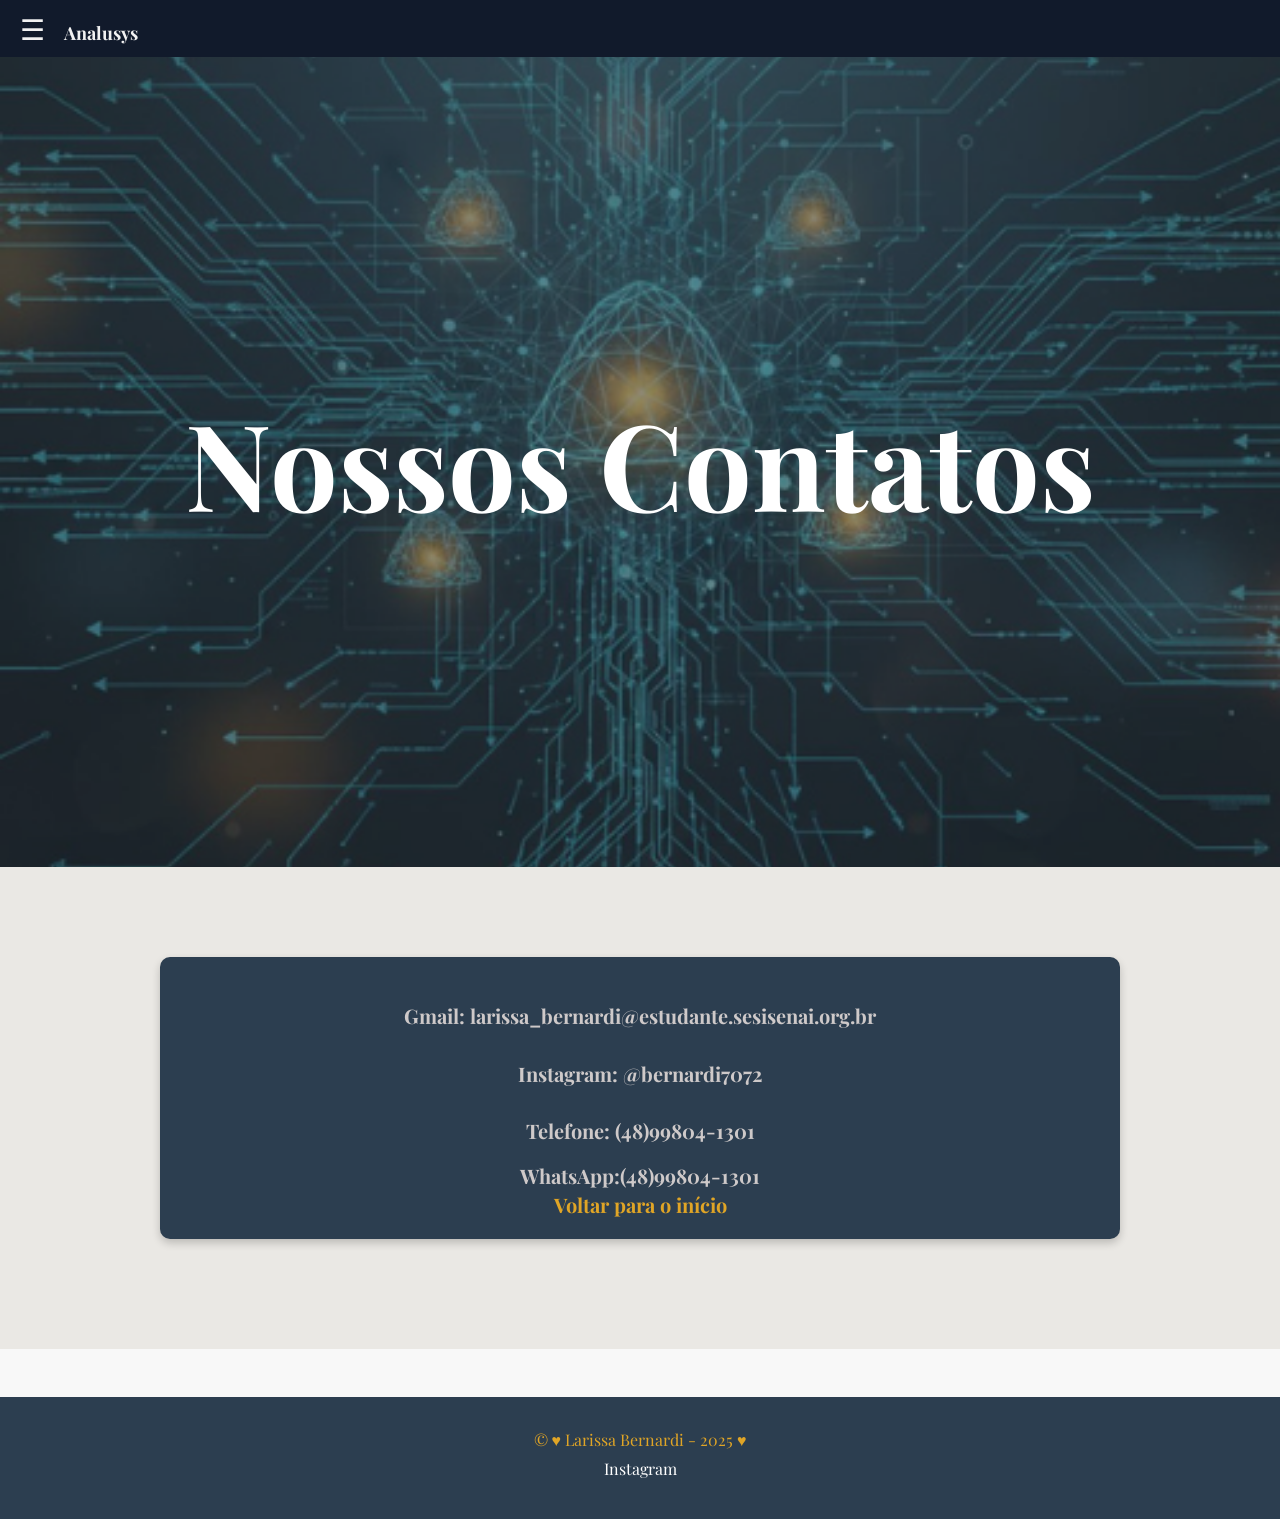
==== contato.html @ 03ae9d4e "versao 06" ====
<!DOCTYPE html>
<html lang="pt_BR">
<head>
    <meta charset="UTF-8">
    <meta name="viewport" content="width=device-width, initial-scale=1.0">
    <link rel="stylesheet" href="./contato.css">
    <link rel="shortcut icon" href="./img/logo_analusys.png" type="image/x-icon">
    <script src="./index.js"></script>
    <title>Situação de apendizagem</title>
    <link href="https://fonts.googleapis.com/css2?family=Great+Vibes&family=Playfair+Display:wght@700&display=swap" rel="stylesheet">
</head>
<body>
   <!-- Cabeçalho -->
    <header>
        <span class="menu-btn" onclick="abrirMenu()">&#9776;</span>
        <span class="logo">Analusys</span>
    </header>

    <!-- Menu lateral -->
    <nav id="menu-lateral" class="menu-lateral">
        <a href="javascript:void(0)" class="fechar" onclick="fecharMenu()">&times;</a>
        <a href="./index.html">Início</a>
        <a href="./sobre.html">Sobre</a>
        <a href="./projetos.html">Projetos</a>
    </nav>

    <!-- Banner contato -->
    <section class="hero">
        <h1><span class="nosso-contato">Nossos Contatos</span>
    </section>
    <main class="container">
        <section>
            <div class="por-que-meio">
                <div class="telefone">
                    <h1> Gmail: larissa_bernardi@estudante.sesisenai.org.br </h1>
                    <h2> <a href="https://www.instagram.com/bernardi7072/">Instagram: @bernardi7072</a> </h2>
                    <h3> Telefone: (48)99804-1301</h3>
                    <h4> <a href="https://wa.me/5548998041301" target="_blank">WhatsApp:(48)99804-1301 </a></h4>
                    <h5> <a href="./index.html">Voltar para o início</a></h5>
                </div>
            </div>
            </section>

    </main>
    <footer>
        <div class="cont-rodape">
            <p>&copy; &hearts; Larissa Bernardi - 2025 &hearts;</p>
            <p>
                <a href="https://www.instagram.com/bernardi7072/">Instagram</a>
            </p>

        </div>
    </footer>
</body>
</body>
</html>
---- contato.css ----
* {
    margin: 0;
    padding: 0;
    box-sizing: border-box;
}

body {
    font-family: 'Playfair Display', serif;
    background-color: #f8f8f8;
}

header {
    background: #111a2b;
    color: #f2f2f2;
    padding: 10px 20px;
    box-shadow: 0 2px 5px rgba(0,0,0,0.1);
}

.menu-btn {
    font-size: 28px;
    cursor: pointer;
    margin-right: 15px;
}

.logo {
    font-weight: bold;
    font-size: 18px;
}

.menu-lateral {
    height: 100%;
    width: 0;
    position: fixed;
    top: 0;
    left: 0;
    background-color: #2c3e50;
    overflow-x: hidden;
    transition: 0.4s;
    padding-top: 60px;
    z-index: 1000;
}

.menu-lateral a {
    padding: 12px 25px;
    text-decoration: none;
    font-size: 20px;
    color: white;
    display: block;
    transition: 0.3s;
}

.menu-lateral a:hover {
    background: #575757;
}

.menu-lateral .fechar {
    position: absolute;
    top: 15px;
    right: 25px;
    font-size: 36px;
    text-decoration: none;
    color: white;
}

.hero {
    background: url("img/fundo_coxinha2.png") no-repeat center center/cover;
    height: 90vh;
    display: flex;
    justify-content: center;
    align-items: center;
    text-align: center;
}

.hero h1 {
    font-size: 64px;
    color: #333;
    font-family: 'Playfair Display', serif;
}

.nosso-contato {
    color: white; 
    font-size: 120px;
}

.container {
    padding: 50px;
    background: #eae8e4;
}


.por-que-meio {
    display: flex;
    align-items: flex-start;
    justify-content: center;
    max-width: 1000px;
    margin: 20px auto;
    padding: 20px 20px 40px 20px;
}

.por-que-meio .telefone {
    font-size: 28px;
    margin-top: 25px;
    margin-bottom: 15px;
    text-align: center;
    font-family: 'Playfair Display', serif;
}

.por-que-meio .telefone{
    font-family: Arial, sans-serif;
}

.por-que-meio .telefone{
    background-color: #2c3e50;
    color: white;
    border-radius: 10px;
    width: 100%;
    max-width: 2000px;
    margin: 0 auto;
    padding: 20px;
    box-shadow: 0 4px 8px rgba(0, 0, 0, 0.2);
}

.por-que-meio h1{
    font-size: 20px;
    margin-top: 25px;
    margin-bottom: 15px;
    text-align: center;
    color: rgb(206, 201, 201);
    font-family: 'Playfair Display', serif;
}

.por-que-meio h2 a{
    font-size: 20px;
    margin-top: 25px;
    margin-bottom: 15px;
    text-align: center;
    color: rgb(206, 201, 201);
    text-decoration: none;
    font-family: 'Playfair Display', serif;
}

.por-que-meio h3{
    font-size: 20px;
    margin-top: 25px;
    margin-bottom: 15px;
    text-align: center;
    color: rgb(206, 201, 201);
    font-family: 'Playfair Display', serif;
}

.por-que-meio h4 a{
    font-size: 20px;
    margin-top: 25px;
    margin-bottom: 15px;
    text-align: center;
     color: rgb(206, 201, 201);
    text-decoration: none;
    font-family: 'Playfair Display', serif;
}

.por-que-meio h5 a{
    font-size: 20px;
    margin-top: 25px;
    margin-bottom: 15px;
    text-align: center;
     color: #e0a526;
    text-decoration: none;
    font-family: 'Playfair Display', serif;
}


footer {
    background-color: #2c3e50;
    color: #e0a526;
    text-align: center;
    padding: 2rem 0;
    margin-top: 3rem;
}

.cont-rodape p {
    margin-bottom: 0.5rem;
}

.cont-rodape p a{
    color: white;
    text-decoration: none;
}

/* Responsividade */
@media (max-width: 768px) {
    .sobre-mim .sobre-content {
        flex-direction: column;
        text-align: center;
    }

    .sobre-mim .foto img {
        width: 90%;
    }
}
@media (max-width: 768px) {
    .sobre-mim .sobre-content {
        flex-direction: column;
        text-align: center;
    }

    .sobre-mim .foto img {
        width: 90%;
    }
}
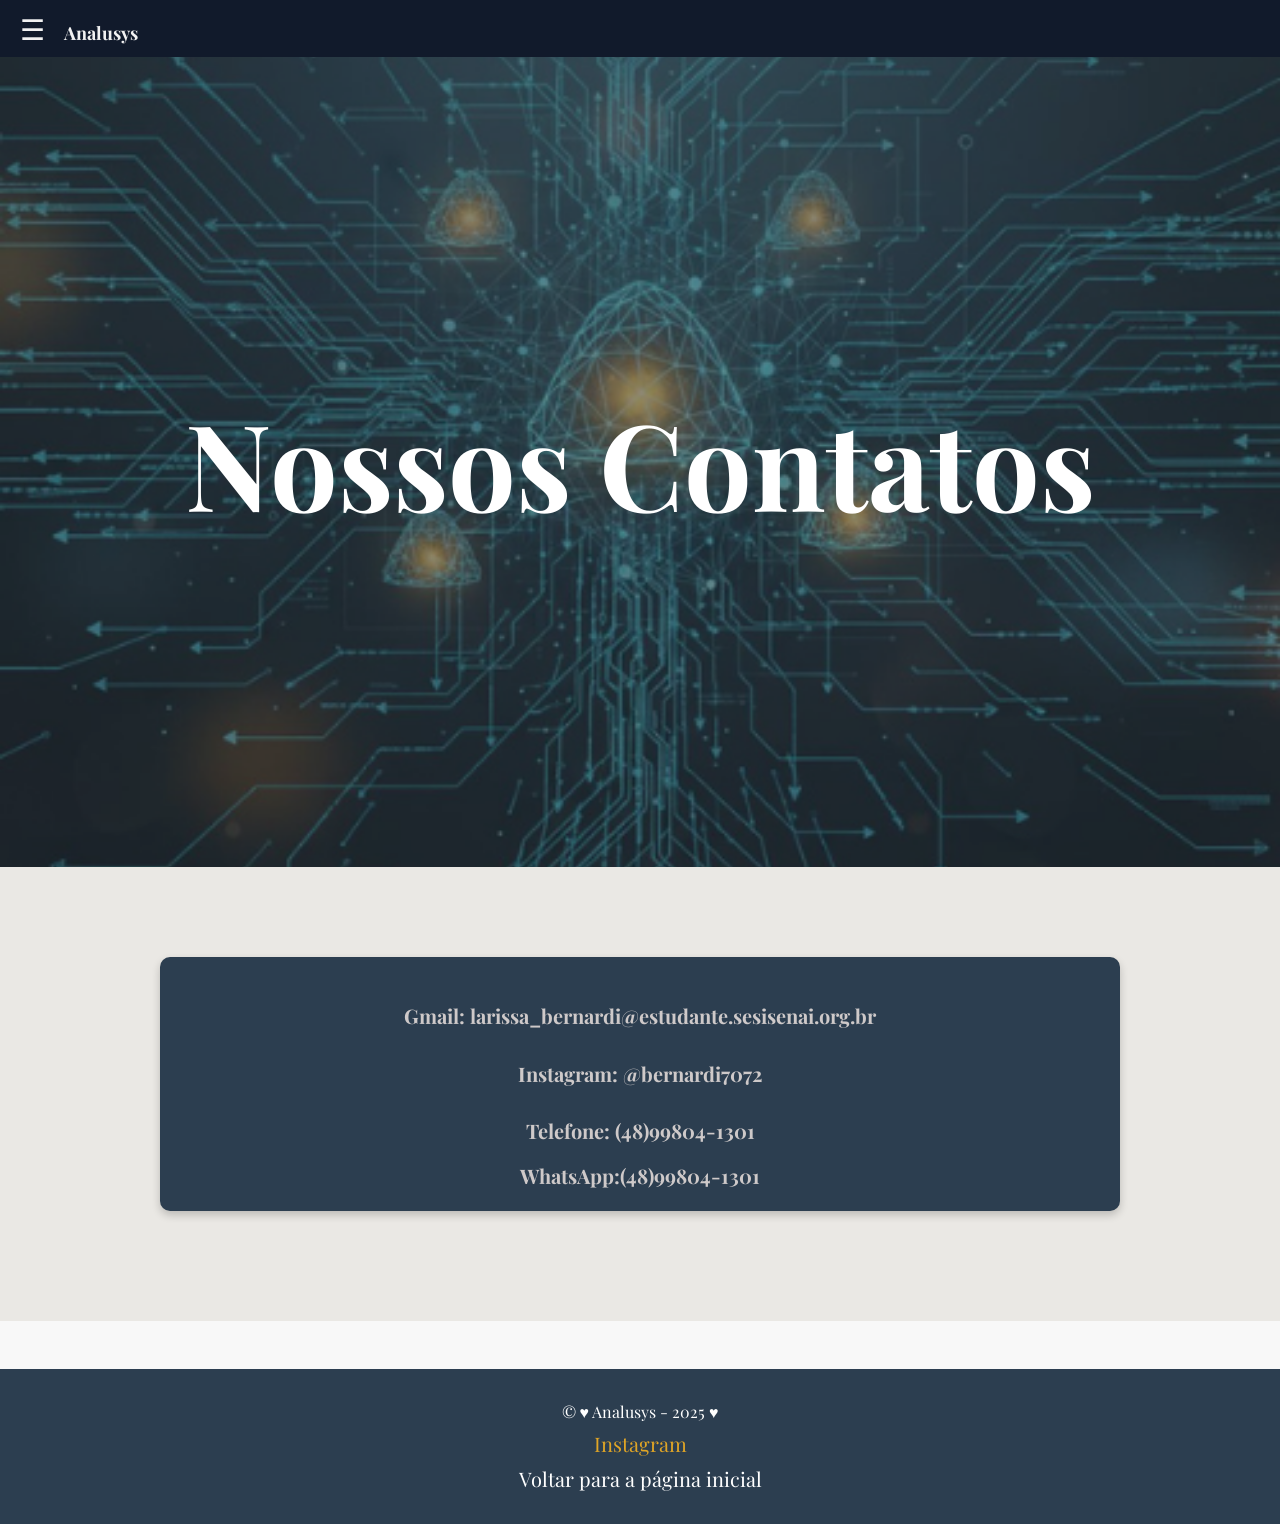
==== commit 992db1a3: "Versão 11" ====
--- a/contato.html
+++ b/contato.html
@@ -6,7 +6,7 @@
     <link rel="stylesheet" href="./contato.css">
     <link rel="shortcut icon" href="./img/logo_analusys.png" type="image/x-icon">
     <script src="./index.js"></script>
-    <title>Situação de apendizagem</title>
+    <title>Analusys</title>
     <link href="https://fonts.googleapis.com/css2?family=Great+Vibes&family=Playfair+Display:wght@700&display=swap" rel="stylesheet">
 </head>
 <body>
@@ -36,7 +36,6 @@
                     <h2> <a href="https://www.instagram.com/bernardi7072/">Instagram: @bernardi7072</a> </h2>
                     <h3> Telefone: (48)99804-1301</h3>
                     <h4> <a href="https://wa.me/5548998041301" target="_blank">WhatsApp:(48)99804-1301 </a></h4>
-                    <h5> <a href="./index.html">Voltar para o início</a></h5>
                 </div>
             </div>
             </section>
@@ -44,11 +43,11 @@
     </main>
     <footer>
         <div class="cont-rodape">
-            <p>&copy; &hearts; Larissa Bernardi - 2025 &hearts;</p>
+            <p>&copy; &hearts; Analusys - 2025 &hearts;</p>
             <p>
                 <a href="https://www.instagram.com/bernardi7072/">Instagram</a>
             </p>
-
+            <a href="./index.html">Voltar para a página inicial</a>
         </div>
     </footer>
 </body>
--- a/contato.css
+++ b/contato.css
@@ -158,20 +158,10 @@
     font-family: 'Playfair Display', serif;
 }
 
-.por-que-meio h5 a{
-    font-size: 20px;
-    margin-top: 25px;
-    margin-bottom: 15px;
-    text-align: center;
-     color: #e0a526;
-    text-decoration: none;
-    font-family: 'Playfair Display', serif;
-}
-
 
 footer {
     background-color: #2c3e50;
-    color: #e0a526;
+    color: white;
     text-align: center;
     padding: 2rem 0;
     margin-top: 3rem;
@@ -182,8 +172,18 @@
 }
 
 .cont-rodape p a{
-    color: white;
-    text-decoration: none;
+    color: #e0a526;
+    text-decoration: none;
+}
+
+.cont-rodape a{
+    font-size: 20px;
+    margin-top: 25px;
+    margin-bottom: 15px;
+    text-align: center;
+     color: white;
+    text-decoration: none;
+    font-family: 'Playfair Display', serif;
 }
 
 /* Responsividade */
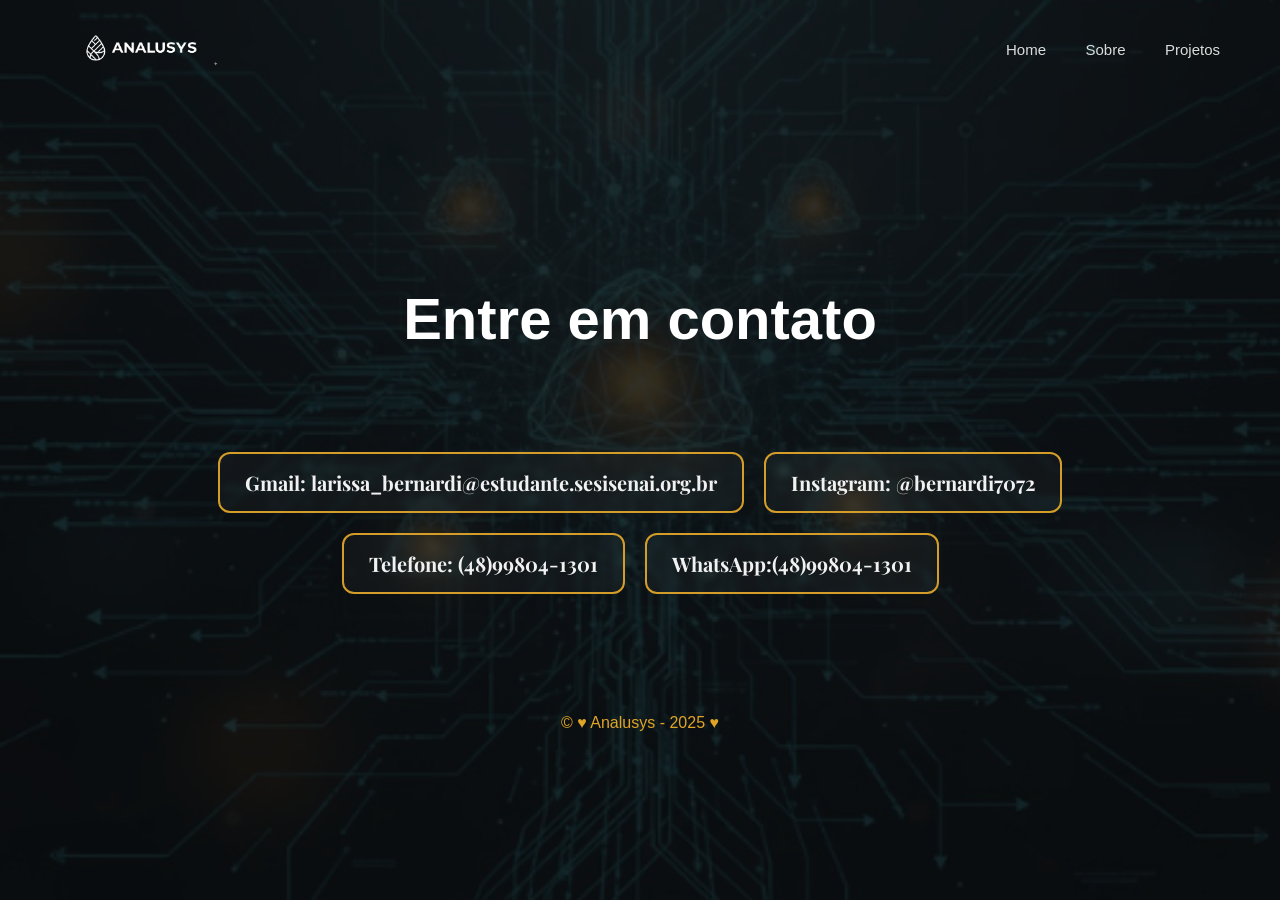
==== commit f7a670a8: "versão 17" ====
--- a/contato.html
+++ b/contato.html
@@ -1,55 +1,55 @@
 <!DOCTYPE html>
 <html lang="pt_BR">
+
 <head>
     <meta charset="UTF-8">
     <meta name="viewport" content="width=device-width, initial-scale=1.0">
     <link rel="stylesheet" href="./contato.css">
     <link rel="shortcut icon" href="./img/logo_analusys.png" type="image/x-icon">
-    <script src="./index.js"></script>
+    <script src="./index.js">defer</script>
     <title>Analusys</title>
-    <link href="https://fonts.googleapis.com/css2?family=Great+Vibes&family=Playfair+Display:wght@700&display=swap" rel="stylesheet">
+    <link href="https://fonts.googleapis.com/css2?family=Great+Vibes&family=Playfair+Display:wght@700&display=swap"
+        rel="stylesheet">
 </head>
+
 <body>
-   <!-- Cabeçalho -->
+    <!-- Cabeçalho -->
     <header>
-        <span class="menu-btn" onclick="abrirMenu()">&#9776;</span>
-        <span class="logo">Analusys</span>
+        <div class="logo">
+            <img src="./img/logo-nome03.png" alt="">
+        </div>
+
+        <nav>
+            <a href="./index.html">Home</a>
+            <a href="./sobre.html">Sobre</a>
+            <a href="./projetos.html">Projetos</a>
+        </nav>
     </header>
+    <!-- HERO SECTION -->
+    <section class="hero">
+        <div class="hero-bg"></div>
 
-    <!-- Menu lateral -->
-    <nav id="menu-lateral" class="menu-lateral">
-        <a href="javascript:void(0)" class="fechar" onclick="fecharMenu()">&times;</a>
-        <a href="./index.html">Início</a>
-        <a href="./sobre.html">Sobre</a>
-        <a href="./projetos.html">Projetos</a>
-    </nav>
+        <h1> Entre em contato </h1>
 
-    <!-- Banner contato -->
-    <section class="hero">
-        <h1><span class="nosso-contato">Nossos Contatos</span>
     </section>
+
     <main class="container">
         <section>
             <div class="por-que-meio">
-                <div class="telefone">
-                    <h1> Gmail: larissa_bernardi@estudante.sesisenai.org.br </h1>
-                    <h2> <a href="https://www.instagram.com/bernardi7072/">Instagram: @bernardi7072</a> </h2>
-                    <h3> Telefone: (48)99804-1301</h3>
-                    <h4> <a href="https://wa.me/5548998041301" target="_blank">WhatsApp:(48)99804-1301 </a></h4>
-                </div>
+                <h1> Gmail: larissa_bernardi@estudante.sesisenai.org.br </h1>
+                <h1> <a href="https://www.instagram.com/bernardi7072/">Instagram: @bernardi7072</a> </h1>
+                <h1> Telefone: (48)99804-1301</h1>
+                <h1> <a href="https://wa.me/5548998041301" target="_blank">WhatsApp:(48)99804-1301 </a></h1>
             </div>
-            </section>
+        </section>
 
     </main>
     <footer>
         <div class="cont-rodape">
             <p>&copy; &hearts; Analusys - 2025 &hearts;</p>
-            <p>
-                <a href="https://www.instagram.com/bernardi7072/">Instagram</a>
-            </p>
-            <a href="./index.html">Voltar para a página inicial</a>
         </div>
     </footer>
 </body>
 </body>
-</html>
+
+</html>
--- a/contato.css
+++ b/contato.css
@@ -5,163 +5,106 @@
 }
 
 body {
-    font-family: 'Playfair Display', serif;
-    background-color: #f8f8f8;
+    margin: 0;
+    background: #0A0D0F;
+    font-family: 'Helvetica Neue', Arial, sans-serif;
+    color: #fff;
 }
 
+/* HEADER */
 header {
-    background: #111a2b;
-    color: #f2f2f2;
-    padding: 10px 20px;
-    box-shadow: 0 2px 5px rgba(0,0,0,0.1);
+    display: flex;
+    justify-content: space-between;
+    align-items: center;
+    padding: 28px 60px;
 }
 
-.menu-btn {
-    font-size: 28px;
-    cursor: pointer;
-    margin-right: 15px;
+.logo img{
+    height: 40px;
+    margin: auto;
+    font-size: 20px;
+    font-weight: 600;
+    letter-spacing: 1px;
 }
 
-.logo {
-    font-weight: bold;
-    font-size: 18px;
-}
-
-.menu-lateral {
-    height: 100%;
-    width: 0;
-    position: fixed;
-    top: 0;
-    left: 0;
-    background-color: #2c3e50;
-    overflow-x: hidden;
-    transition: 0.4s;
-    padding-top: 60px;
-    z-index: 1000;
-}
-
-.menu-lateral a {
-    padding: 12px 25px;
+nav a {
+    margin-left: 35px;
     text-decoration: none;
-    font-size: 20px;
-    color: white;
-    display: block;
+    color: #fff;
+    font-size: 15px;
+    opacity: 0.85;
     transition: 0.3s;
 }
 
-.menu-lateral a:hover {
-    background: #575757;
+nav a:hover {
+    opacity: 1;
 }
 
-.menu-lateral .fechar {
-    position: absolute;
-    top: 15px;
-    right: 25px;
-    font-size: 36px;
-    text-decoration: none;
-    color: white;
+/* HERO */
+.hero {
+    text-align: center;
+    margin-top: 150px;
+    padding: 20px;
 }
 
-.hero {
-    background: url("img/fundo_coxinha2.png") no-repeat center center/cover;
-    height: 90vh;
-    display: flex;
-    justify-content: center;
-    align-items: center;
-    text-align: center;
+.hero-bg {
+    position: absolute;
+    top: 0;
+    left: 0;
+    width: 100%;
+    height: 100%;
+    background-image: url("./img/fundo_coxinha2.png"); 
+    background-size: cover;
+    background-position: center;
+    background-repeat: no-repeat;
+    filter: brightness(0.35); 
+    z-index: -1;
 }
 
 .hero h1 {
-    font-size: 64px;
-    color: #333;
-    font-family: 'Playfair Display', serif;
+    margin-top: 15px;
+    font-size: 58px;
+    font-weight: 600;
+}
+.por-que-meio {
+    display: flex;
+    justify-content: center;
+    flex-wrap: wrap; /* permite quebrar em telas menores */
+    gap: 20px;
+    padding: 40px 20px;
+    border-radius: 12px;
+    max-width: 1100px;
+    margin: 40px auto;
 }
 
-.nosso-contato {
-    color: white; 
-    font-size: 120px;
+.por-que-meio h1 {
+    border: 2px solid #d49c29;
+    border-radius: 12px;
+    padding: 15px 25px;
+    font-size: 20px;
+    margin: 0;
+    color: #f1f1f1;
+    font-family: 'Playfair Display', serif;
+    background: rgba(255,255,255,0.03);
+    backdrop-filter: blur(3px);
+    min-width: 250px;
+    text-align: center;
+    transition: 0.3s ease;
 }
 
-.container {
-    padding: 50px;
-    background: #eae8e4;
+.por-que-meio h1:hover {
+    transform: translateY(-4px);
+    box-shadow: 0 0 12px rgba(212, 156, 41, 0.4);
 }
 
-
-.por-que-meio {
-    display: flex;
-    align-items: flex-start;
-    justify-content: center;
-    max-width: 1000px;
-    margin: 20px auto;
-    padding: 20px 20px 40px 20px;
+.por-que-meio h1 a {
+    color: inherit;
+    text-decoration: none;
 }
-
-.por-que-meio .telefone {
-    font-size: 28px;
-    margin-top: 25px;
-    margin-bottom: 15px;
-    text-align: center;
-    font-family: 'Playfair Display', serif;
-}
-
-.por-que-meio .telefone{
-    font-family: Arial, sans-serif;
-}
-
-.por-que-meio .telefone{
-    background-color: #2c3e50;
-    color: white;
-    border-radius: 10px;
-    width: 100%;
-    max-width: 2000px;
-    margin: 0 auto;
-    padding: 20px;
-    box-shadow: 0 4px 8px rgba(0, 0, 0, 0.2);
-}
-
-.por-que-meio h1{
-    font-size: 20px;
-    margin-top: 25px;
-    margin-bottom: 15px;
-    text-align: center;
-    color: rgb(206, 201, 201);
-    font-family: 'Playfair Display', serif;
-}
-
-.por-que-meio h2 a{
-    font-size: 20px;
-    margin-top: 25px;
-    margin-bottom: 15px;
-    text-align: center;
-    color: rgb(206, 201, 201);
-    text-decoration: none;
-    font-family: 'Playfair Display', serif;
-}
-
-.por-que-meio h3{
-    font-size: 20px;
-    margin-top: 25px;
-    margin-bottom: 15px;
-    text-align: center;
-    color: rgb(206, 201, 201);
-    font-family: 'Playfair Display', serif;
-}
-
-.por-que-meio h4 a{
-    font-size: 20px;
-    margin-top: 25px;
-    margin-bottom: 15px;
-    text-align: center;
-     color: rgb(206, 201, 201);
-    text-decoration: none;
-    font-family: 'Playfair Display', serif;
-}
-
+/*----------------- footer ------------------*/
 
 footer {
-    background-color: #2c3e50;
-    color: white;
+    color: #e0a526;
     text-align: center;
     padding: 2rem 0;
     margin-top: 3rem;
@@ -171,20 +114,6 @@
     margin-bottom: 0.5rem;
 }
 
-.cont-rodape p a{
-    color: #e0a526;
-    text-decoration: none;
-}
-
-.cont-rodape a{
-    font-size: 20px;
-    margin-top: 25px;
-    margin-bottom: 15px;
-    text-align: center;
-     color: white;
-    text-decoration: none;
-    font-family: 'Playfair Display', serif;
-}
 
 /* Responsividade */
 @media (max-width: 768px) {
@@ -206,4 +135,4 @@
     .sobre-mim .foto img {
         width: 90%;
     }
-}+} 
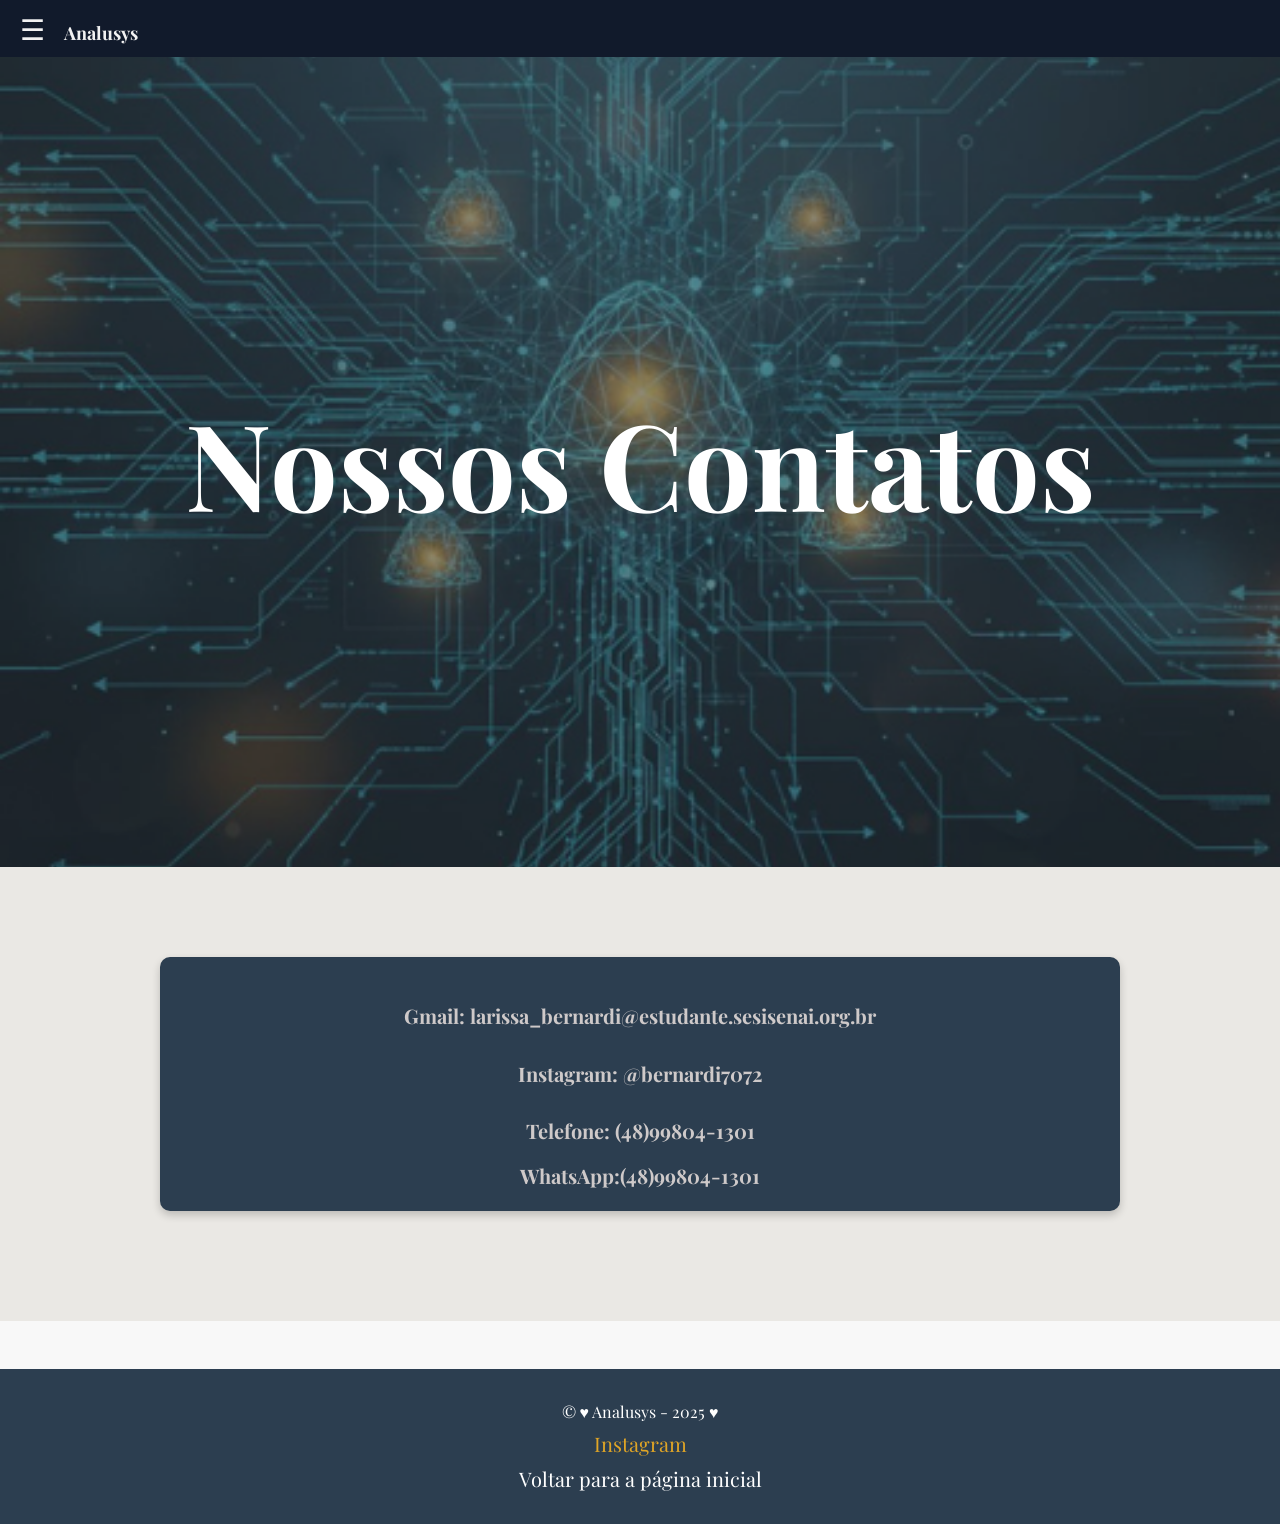
==== commit 1f07149d: "Merge branch 'main' of https://github.com/larssia/situacao-aprendizagem06" ====
--- a/contato.html
+++ b/contato.html
@@ -1,6 +1,5 @@
 <!DOCTYPE html>
 <html lang="pt_BR">
-
 <head>
     <meta charset="UTF-8">
     <meta name="viewport" content="width=device-width, initial-scale=1.0">
@@ -8,48 +7,49 @@
     <link rel="shortcut icon" href="./img/logo_analusys.png" type="image/x-icon">
     <script src="./index.js">defer</script>
     <title>Analusys</title>
-    <link href="https://fonts.googleapis.com/css2?family=Great+Vibes&family=Playfair+Display:wght@700&display=swap"
-        rel="stylesheet">
+    <link href="https://fonts.googleapis.com/css2?family=Great+Vibes&family=Playfair+Display:wght@700&display=swap" rel="stylesheet">
 </head>
+<body>
+   <!-- Cabeçalho -->
+    <header>
+        <span class="menu-btn" onclick="abrirMenu()">&#9776;</span>
+        <span class="logo">Analusys</span>
+    </header>
 
-<body>
-    <!-- Cabeçalho -->
-    <header>
-        <div class="logo">
-            <img src="./img/logo-nome03.png" alt="">
-        </div>
+    <!-- Menu lateral -->
+    <nav id="menu-lateral" class="menu-lateral">
+        <a href="javascript:void(0)" class="fechar" onclick="fecharMenu()">&times;</a>
+        <a href="./index.html">Início</a>
+        <a href="./sobre.html">Sobre</a>
+        <a href="./projetos.html">Projetos</a>
+    </nav>
 
-        <nav>
-            <a href="./index.html">Home</a>
-            <a href="./sobre.html">Sobre</a>
-            <a href="./projetos.html">Projetos</a>
-        </nav>
-    </header>
-    <!-- HERO SECTION -->
+    <!-- Banner contato -->
     <section class="hero">
-        <div class="hero-bg"></div>
-
-        <h1> Entre em contato </h1>
-
+        <h1><span class="nosso-contato">Nossos Contatos</span>
     </section>
-
     <main class="container">
         <section>
             <div class="por-que-meio">
-                <h1> Gmail: larissa_bernardi@estudante.sesisenai.org.br </h1>
-                <h1> <a href="https://www.instagram.com/bernardi7072/">Instagram: @bernardi7072</a> </h1>
-                <h1> Telefone: (48)99804-1301</h1>
-                <h1> <a href="https://wa.me/5548998041301" target="_blank">WhatsApp:(48)99804-1301 </a></h1>
+                <div class="telefone">
+                    <h1> Gmail: larissa_bernardi@estudante.sesisenai.org.br </h1>
+                    <h2> <a href="https://www.instagram.com/bernardi7072/">Instagram: @bernardi7072</a> </h2>
+                    <h3> Telefone: (48)99804-1301</h3>
+                    <h4> <a href="https://wa.me/5548998041301" target="_blank">WhatsApp:(48)99804-1301 </a></h4>
+                </div>
             </div>
-        </section>
+            </section>
 
     </main>
     <footer>
         <div class="cont-rodape">
             <p>&copy; &hearts; Analusys - 2025 &hearts;</p>
+            <p>
+                <a href="https://www.instagram.com/bernardi7072/">Instagram</a>
+            </p>
+            <a href="./index.html">Voltar para a página inicial</a>
         </div>
     </footer>
 </body>
 </body>
-
-</html>+</html>
--- a/contato.css
+++ b/contato.css
@@ -5,106 +5,163 @@
 }
 
 body {
-    margin: 0;
-    background: #0A0D0F;
-    font-family: 'Helvetica Neue', Arial, sans-serif;
-    color: #fff;
-}
-
-/* HEADER */
+    font-family: 'Playfair Display', serif;
+    background-color: #f8f8f8;
+}
+
 header {
-    display: flex;
-    justify-content: space-between;
-    align-items: center;
-    padding: 28px 60px;
-}
-
-.logo img{
-    height: 40px;
-    margin: auto;
-    font-size: 20px;
-    font-weight: 600;
-    letter-spacing: 1px;
-}
-
-nav a {
-    margin-left: 35px;
-    text-decoration: none;
-    color: #fff;
-    font-size: 15px;
-    opacity: 0.85;
-    transition: 0.3s;
-}
-
-nav a:hover {
-    opacity: 1;
-}
-
-/* HERO */
-.hero {
-    text-align: center;
-    margin-top: 150px;
-    padding: 20px;
-}
-
-.hero-bg {
-    position: absolute;
+    background: #111a2b;
+    color: #f2f2f2;
+    padding: 10px 20px;
+    box-shadow: 0 2px 5px rgba(0,0,0,0.1);
+}
+
+.menu-btn {
+    font-size: 28px;
+    cursor: pointer;
+    margin-right: 15px;
+}
+
+.logo {
+    font-weight: bold;
+    font-size: 18px;
+}
+
+.menu-lateral {
+    height: 100%;
+    width: 0;
+    position: fixed;
     top: 0;
     left: 0;
-    width: 100%;
-    height: 100%;
-    background-image: url("./img/fundo_coxinha2.png"); 
-    background-size: cover;
-    background-position: center;
-    background-repeat: no-repeat;
-    filter: brightness(0.35); 
-    z-index: -1;
+    background-color: #2c3e50;
+    overflow-x: hidden;
+    transition: 0.4s;
+    padding-top: 60px;
+    z-index: 1000;
+}
+
+.menu-lateral a {
+    padding: 12px 25px;
+    text-decoration: none;
+    font-size: 20px;
+    color: white;
+    display: block;
+    transition: 0.3s;
+}
+
+.menu-lateral a:hover {
+    background: #575757;
+}
+
+.menu-lateral .fechar {
+    position: absolute;
+    top: 15px;
+    right: 25px;
+    font-size: 36px;
+    text-decoration: none;
+    color: white;
+}
+
+.hero {
+    background: url("img/fundo_coxinha2.png") no-repeat center center/cover;
+    height: 90vh;
+    display: flex;
+    justify-content: center;
+    align-items: center;
+    text-align: center;
 }
 
 .hero h1 {
-    margin-top: 15px;
-    font-size: 58px;
-    font-weight: 600;
-}
+    font-size: 64px;
+    color: #333;
+    font-family: 'Playfair Display', serif;
+}
+
+.nosso-contato {
+    color: white; 
+    font-size: 120px;
+}
+
+.container {
+    padding: 50px;
+    background: #eae8e4;
+}
+
+
 .por-que-meio {
     display: flex;
+    align-items: flex-start;
     justify-content: center;
-    flex-wrap: wrap; /* permite quebrar em telas menores */
-    gap: 20px;
-    padding: 40px 20px;
-    border-radius: 12px;
-    max-width: 1100px;
-    margin: 40px auto;
-}
-
-.por-que-meio h1 {
-    border: 2px solid #d49c29;
-    border-radius: 12px;
-    padding: 15px 25px;
-    font-size: 20px;
-    margin: 0;
-    color: #f1f1f1;
-    font-family: 'Playfair Display', serif;
-    background: rgba(255,255,255,0.03);
-    backdrop-filter: blur(3px);
-    min-width: 250px;
-    text-align: center;
-    transition: 0.3s ease;
-}
-
-.por-que-meio h1:hover {
-    transform: translateY(-4px);
-    box-shadow: 0 0 12px rgba(212, 156, 41, 0.4);
-}
-
-.por-que-meio h1 a {
-    color: inherit;
-    text-decoration: none;
-}
-/*----------------- footer ------------------*/
+    max-width: 1000px;
+    margin: 20px auto;
+    padding: 20px 20px 40px 20px;
+}
+
+.por-que-meio .telefone {
+    font-size: 28px;
+    margin-top: 25px;
+    margin-bottom: 15px;
+    text-align: center;
+    font-family: 'Playfair Display', serif;
+}
+
+.por-que-meio .telefone{
+    font-family: Arial, sans-serif;
+}
+
+.por-que-meio .telefone{
+    background-color: #2c3e50;
+    color: white;
+    border-radius: 10px;
+    width: 100%;
+    max-width: 2000px;
+    margin: 0 auto;
+    padding: 20px;
+    box-shadow: 0 4px 8px rgba(0, 0, 0, 0.2);
+}
+
+.por-que-meio h1{
+    font-size: 20px;
+    margin-top: 25px;
+    margin-bottom: 15px;
+    text-align: center;
+    color: rgb(206, 201, 201);
+    font-family: 'Playfair Display', serif;
+}
+
+.por-que-meio h2 a{
+    font-size: 20px;
+    margin-top: 25px;
+    margin-bottom: 15px;
+    text-align: center;
+    color: rgb(206, 201, 201);
+    text-decoration: none;
+    font-family: 'Playfair Display', serif;
+}
+
+.por-que-meio h3{
+    font-size: 20px;
+    margin-top: 25px;
+    margin-bottom: 15px;
+    text-align: center;
+    color: rgb(206, 201, 201);
+    font-family: 'Playfair Display', serif;
+}
+
+.por-que-meio h4 a{
+    font-size: 20px;
+    margin-top: 25px;
+    margin-bottom: 15px;
+    text-align: center;
+     color: rgb(206, 201, 201);
+    text-decoration: none;
+    font-family: 'Playfair Display', serif;
+}
+
 
 footer {
-    color: #e0a526;
+    background-color: #2c3e50;
+    color: white;
     text-align: center;
     padding: 2rem 0;
     margin-top: 3rem;
@@ -114,6 +171,20 @@
     margin-bottom: 0.5rem;
 }
 
+.cont-rodape p a{
+    color: #e0a526;
+    text-decoration: none;
+}
+
+.cont-rodape a{
+    font-size: 20px;
+    margin-top: 25px;
+    margin-bottom: 15px;
+    text-align: center;
+     color: white;
+    text-decoration: none;
+    font-family: 'Playfair Display', serif;
+}
 
 /* Responsividade */
 @media (max-width: 768px) {
@@ -135,4 +206,4 @@
     .sobre-mim .foto img {
         width: 90%;
     }
-} +}
